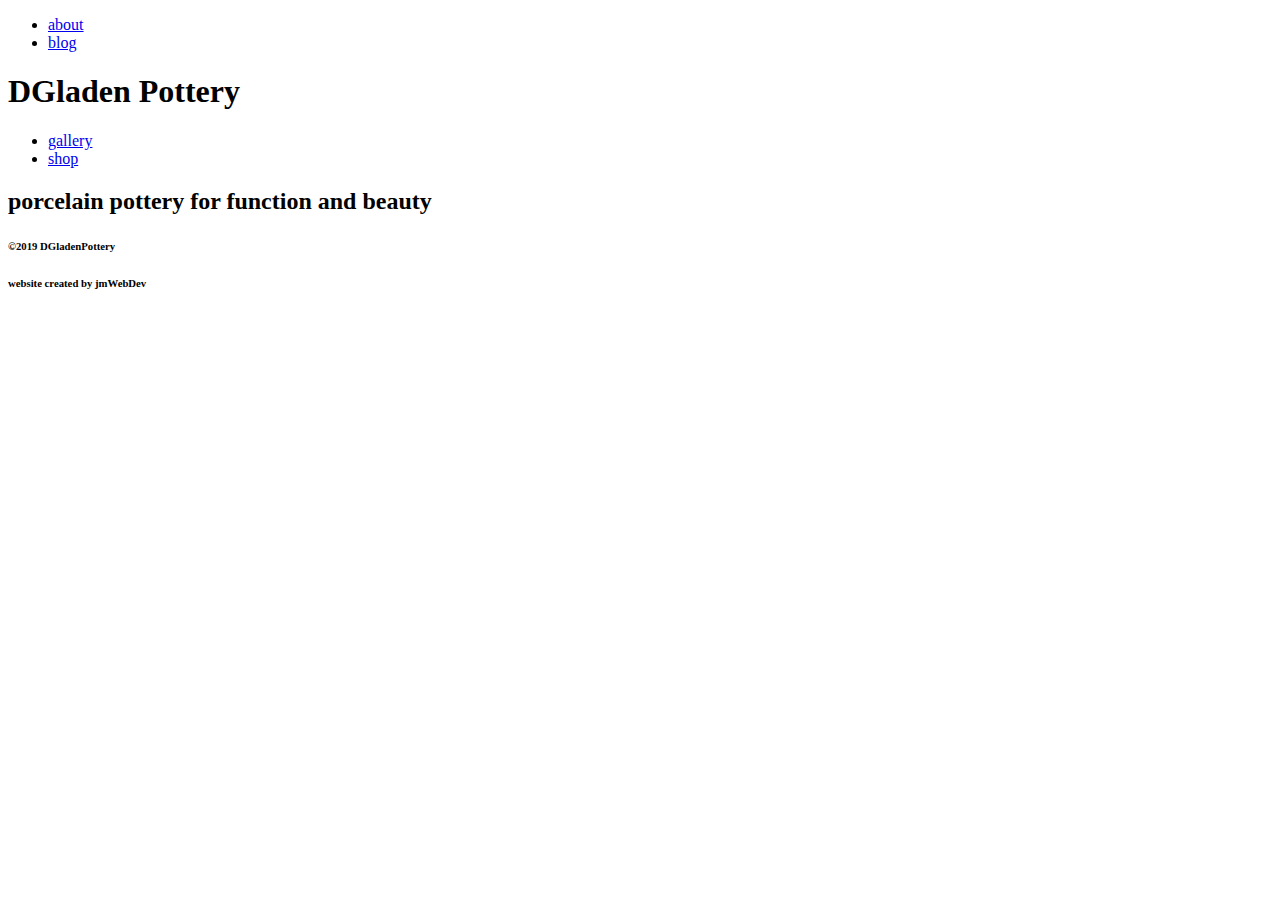
==== Sources/index_1_0.html @ 5e5d7a89 "Basic Semantic HTML5 Layout Draft 1" ====
<!DOCTYPE html>
<html>

<head>
    <meta charset="utf-8" />
    <meta http-equiv="X-UA-Compatible" content="IE=edge">
    <title>DGladen Pottery</title>
    <meta name="viewport" content="width=device-width, initial-scale=1">
    <link rel="stylesheet" type="text/css" media="screen" href="style_1_0.css" />
    <link href="https://fonts.googleapis.com/css?family=Work+Sans:100,200" rel="stylesheet">
    <link rel="stylesheet" href="https://use.fontawesome.com/releases/v5.6.3/css/all.css" integrity="sha384-UHRtZLI+pbxtHCWp1t77Bi1L4ZtiqrqD80Kn4Z8NTSRyMA2Fd33n5dQ8lWUE00s/">
</head>

<body>

    <div class='page-wrapper'>

        <nav>
            <div class='nav-left'>
                <ul>
                    <li><a href='blank'>about</a></li>
                    <li><a href='blank'>blog</a></li>
                </ul>
            </div>
            <header>
                <h1>
                    DGladen Pottery
                </h1>
            </header>
            <div class='nav-right'>
                <ul>
                    <li><a href='blank'>gallery</a></li>
                    <li><a href='blank'>shop</a></li>
                </ul>
            </div>
        </nav>

        <section>
            <div class='main-banner'></div>
        </section>

        <section class='sub-heading'>
            <h2>
                porcelain pottery for function and beauty
            </h2>
        </section>

        <section class='networking'>
            <i class="fab fa-pinterest"></i>
            <i class="fab fa-facebook-square"></i>
            <i class="fab fa-instagram"></i>
            <i class="far fa-envelope"></i>
        </section>

        <footer>
            <h6>&copy;2019 DGladenPottery</h6>
            <h6>website created by jmWebDev</h6>
        </footer>

    </div>

</body>

</html>
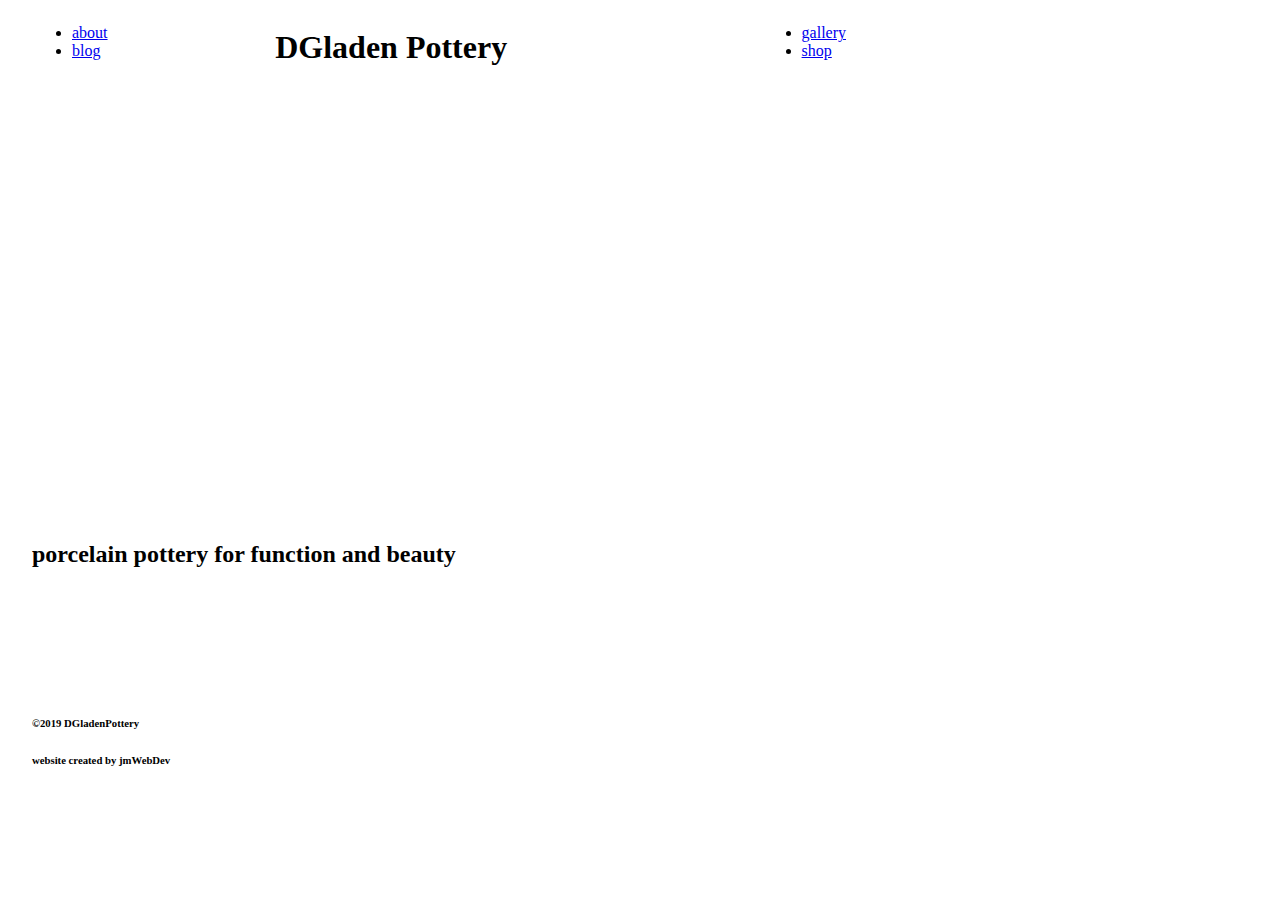
==== commit c332f36e: "added favicon" ====
--- a/Sources/index_1_0.html
+++ b/Sources/index_1_0.html
@@ -9,6 +9,7 @@
     <link rel="stylesheet" type="text/css" media="screen" href="style_1_0.css" />
     <link href="https://fonts.googleapis.com/css?family=Work+Sans:100,200" rel="stylesheet">
     <link rel="stylesheet" href="https://use.fontawesome.com/releases/v5.6.3/css/all.css" integrity="sha384-UHRtZLI+pbxtHCWp1t77Bi1L4ZtiqrqD80Kn4Z8NTSRyMA2Fd33n5dQ8lWUE00s/">
+    <link rel="shortcut icon" href="Images/favicon.png" type="image/x-icon">
 </head>
 
 <body>
--- a/Sources/style_1_0.css
+++ b/Sources/style_1_0.css
@@ -0,0 +1,24 @@
+/*****************************/
+/******* GlOBAL STYLES *******/
+/*****************************/
+
+
+
+
+/***************************/
+/******* GRID LAYOUT *******/
+/***************************/
+
+.page-wrapper {
+    margin: 0 auto;
+    height: 95vh;
+    width: 95vw;
+    display: grid;
+    grid-template-rows: 20% 40% 10% 10% 10%;
+}
+
+nav {
+    display: grid;
+    grid-template-columns: 20% 40% 60%;
+}
+
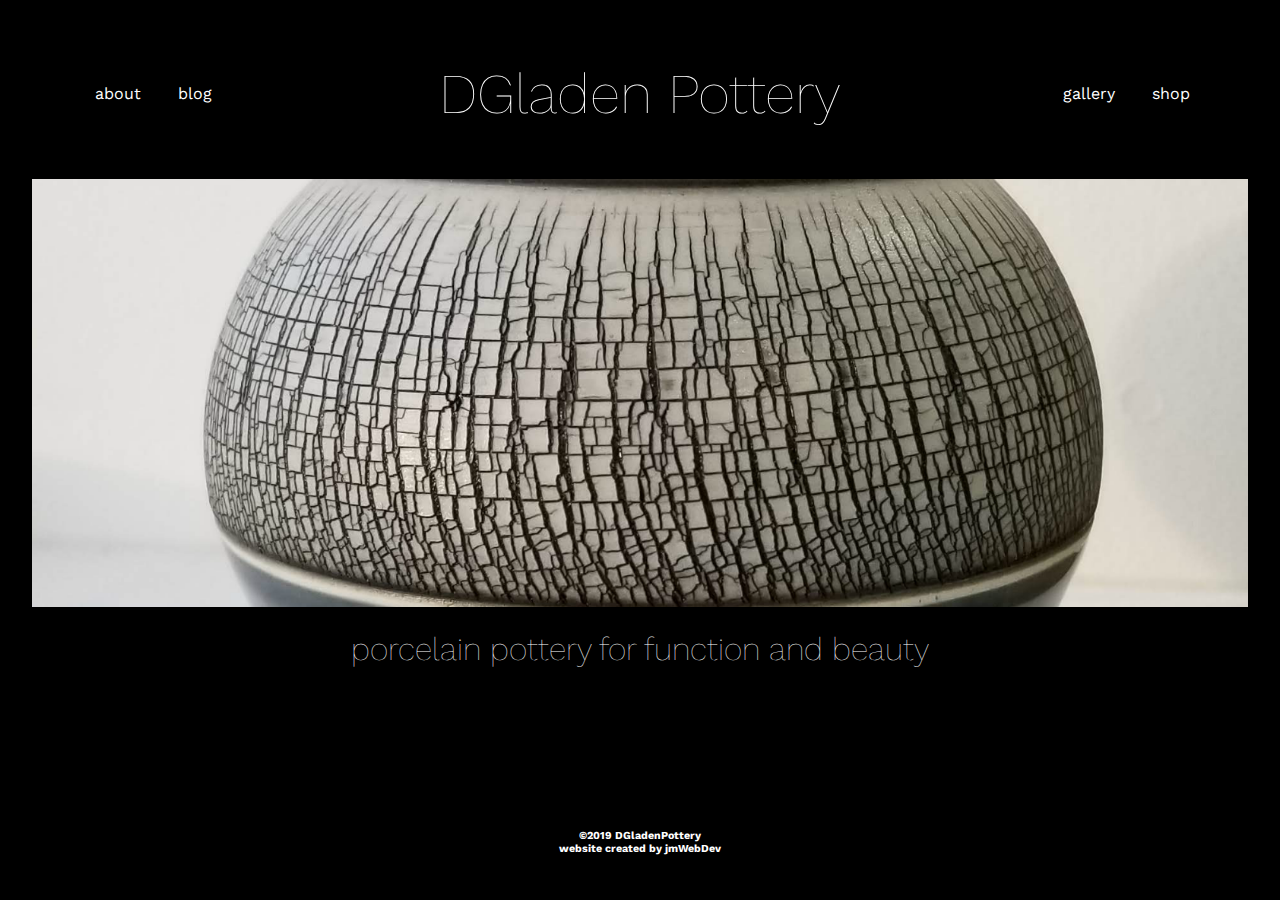
==== commit d75b5ba0: "Full Responsive Layout for Landing Page" ====
--- a/Sources/index_1_0.html
+++ b/Sources/index_1_0.html
@@ -8,7 +8,8 @@
     <meta name="viewport" content="width=device-width, initial-scale=1">
     <link rel="stylesheet" type="text/css" media="screen" href="style_1_0.css" />
     <link href="https://fonts.googleapis.com/css?family=Work+Sans:100,200" rel="stylesheet">
-    <link rel="stylesheet" href="https://use.fontawesome.com/releases/v5.6.3/css/all.css" integrity="sha384-UHRtZLI+pbxtHCWp1t77Bi1L4ZtiqrqD80Kn4Z8NTSRyMA2Fd33n5dQ8lWUE00s/">
+    <link rel="stylesheet" href="https://use.fontawesome.com/releases/v5.6.3/css/all.css" integrity="sha384-UHRtZLI+pbxtHCWp1t77Bi1L4ZtiqrqD80Kn4Z8NTSRyMA2Fd33n5dQ8lWUE00s/"
+        crossorigin="anonymous">
     <link rel="shortcut icon" href="Images/favicon.png" type="image/x-icon">
 </head>
 
@@ -36,8 +37,8 @@
             </div>
         </nav>
 
-        <section>
-            <div class='main-banner'></div>
+        <section class='showcase'>
+            
         </section>
 
         <section class='sub-heading'>
@@ -47,15 +48,16 @@
         </section>
 
         <section class='networking'>
-            <i class="fab fa-pinterest"></i>
-            <i class="fab fa-facebook-square"></i>
-            <i class="fab fa-instagram"></i>
-            <i class="far fa-envelope"></i>
+            <span><i class="fab fa-pinterest"></i></span>
+            <span><i class="fab fa-facebook-square"></i></span>
+            <span><i class="fab fa-instagram"></i></span>
+            <span><i class="far fa-envelope"></i></span>
         </section>
 
         <footer>
-            <h6>&copy;2019 DGladenPottery</h6>
-            <h6>website created by jmWebDev</h6>
+            <h6>&copy;2019 DGladenPottery <br />
+                website created by jmWebDev
+            </h6>
         </footer>
 
     </div>
--- a/Sources/style_1_0.css
+++ b/Sources/style_1_0.css
@@ -2,8 +2,41 @@
 /******* GlOBAL STYLES *******/
 /*****************************/
 
-
-
+* {
+    box-sizing: border-box;
+}
+
+body {
+    font-family: 'Work Sans', sans-serif;
+    color: white;
+    background-color: black;
+}
+
+ul {
+    list-style: none;
+}
+
+ul, a {
+    text-decoration: none;
+    padding: 0;
+    margin: 0;
+    color: inherit;
+}
+
+li {
+    display: inline-block;
+}
+
+h1 {
+    font-size: 3.5rem;
+    font-weight: 100;
+}
+
+h2 {
+    font-size: 2rem;
+    font-weight: 100;
+    margin: 0;
+}
 
 /***************************/
 /******* GRID LAYOUT *******/
@@ -13,12 +46,170 @@
     margin: 0 auto;
     height: 95vh;
     width: 95vw;
-    display: grid;
-    grid-template-rows: 20% 40% 10% 10% 10%;
+    min-width: 295px;
+    min-height: 600px;
+    display: grid;
+    grid-template-rows: 20% 50% 10% 15% 5%;
 }
 
 nav {
     display: grid;
-    grid-template-columns: 20% 40% 60%;
-}
-
+    grid-template-columns: 20% 60% 20%;
+}
+
+/**************************/
+/******* CENTERING *******/
+/**************************/
+
+.nav-left, header, .nav-right {
+    align-self: center;
+}
+
+nav, ul, li, a, h1, section, footer {
+    text-align: center;
+    /* border: 2px solid white; */
+}
+
+
+/**************************/
+/******* NAV STYLES *******/
+/**************************/
+
+nav, ul, li, a, h1 {
+    text-align: center;
+    /* border: 2px solid white; */
+}
+
+li {
+    margin: 0 1rem;
+}
+
+/*****************************/
+/******* BANNER STYLES *******/
+/*****************************/
+
+.showcase {
+    background-image: url(Images/jar_banner.png);
+    background-size: cover;
+    background-position: center;
+}
+
+/*********************************/
+/******* SUB-HEADING STYLES *******/
+/*********************************/
+
+.sub-heading {
+    display: grid;
+}
+
+h2 {
+    margin: 0;
+    align-self: center;
+}
+
+/*********************************/
+/******* NETWORKING STYLES *******/
+/*********************************/
+
+.networking {
+    display: flex;
+    flex-direction: row;
+    align-items: center;
+    justify-content: center;
+    font-size: 1.5rem;
+    color: rgb(106, 116, 113);
+    margin: 2rem 1rem;
+    /* border: 2px solid white; */
+}
+
+.networking span {
+    display: inline-block;
+    /* border: 2px solid white; */
+    margin: 0 1rem;
+}
+
+/*****************************/
+/******* FOOTER STYLES *******/
+/*****************************/
+
+footer {
+    display: grid;
+}
+
+h6 {
+    align-self: center;
+    margin: 0;
+    padding: 0;
+}
+
+/*****************************/
+/******* MEDIA STYLES *******/
+/*****************************/
+
+@media (max-width: 800px) {
+    .page-wrapper {
+        display: grid;
+        grid-template-rows: 25% 35% 20% 10% 10%;
+    }
+    
+    li {
+        margin: .5rem;
+    }
+
+    h1 {
+        font-size: 3rem;
+    }
+}
+
+@media (max-width: 650px) {
+    .page-wrapper {
+        display: grid;
+        grid-template-rows: 25% 35% 20% 10% 10%;
+    }
+    
+    h1 {
+        font-size: 2rem;
+    }
+    
+    nav {
+        display: grid;
+        grid-template-columns: 30% 40% 30%;
+    }
+}
+
+@media (max-width: 420px) {
+
+    .page-wrapper {
+        display: grid;
+        grid-template-rows: 10% 50% 20% 10% 10%;
+    }
+
+    nav {
+        display: grid;
+        grid-template-columns: repeat(4, 25%);
+        grid-template-rows: repeat(2, 50%);
+        grid-template-areas:
+            "a a a a"
+            "b b c c";
+    }
+
+    .nav-left {
+        grid-area: b;
+        text-align: right;
+        /* border: 2px solid white; */
+    }
+
+    .nav-right {
+        grid-area: c;
+        text-align: left;
+        /* border: 2px solid white; */
+    }    
+
+    header {
+        grid-area: a;
+    }
+
+    li {
+        margin: .5rem;
+    }
+}
